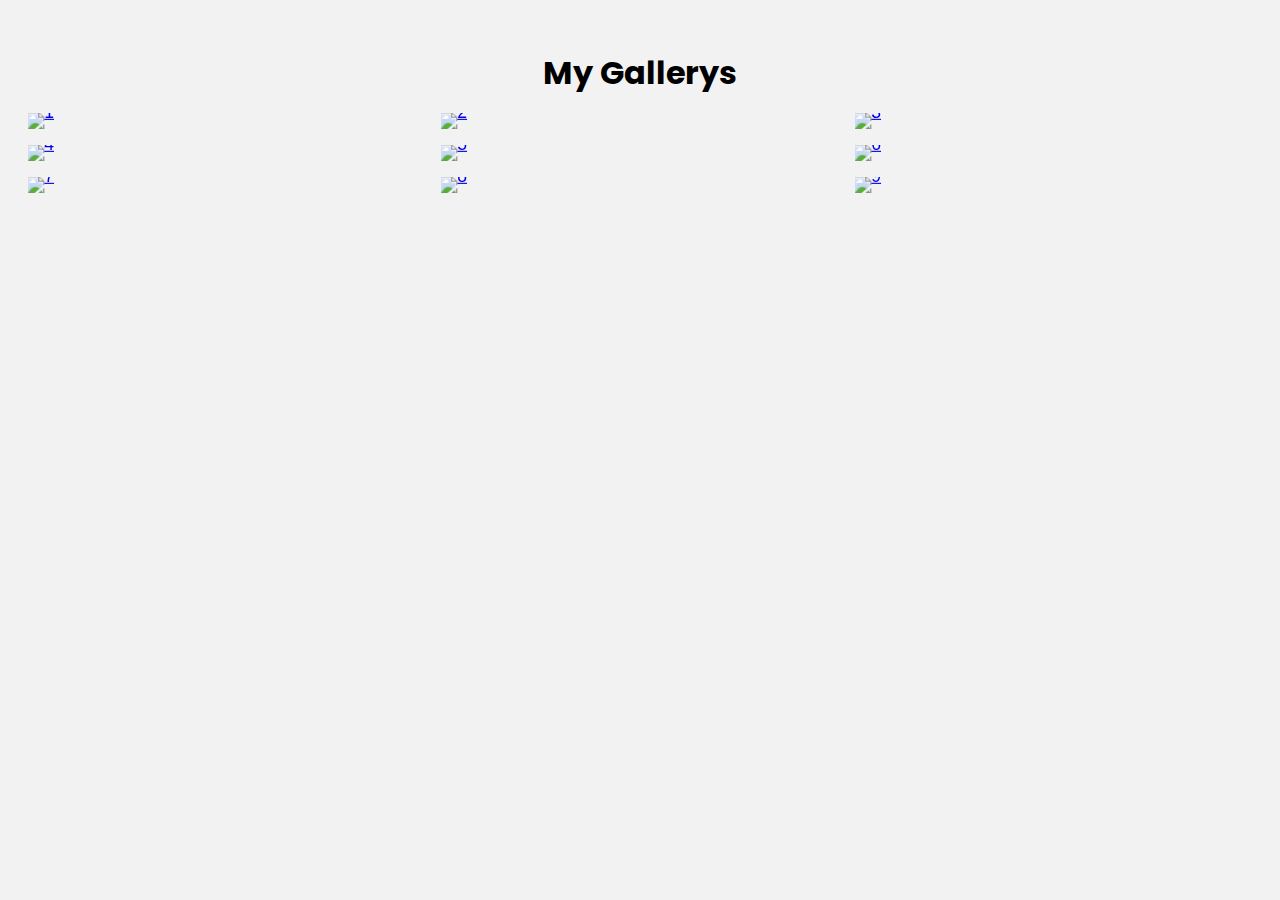
==== index.html @ b7904367 "Add files via upload" ====
<!DOCTYPE html>
<html lang="en">
<head>
    <meta charset="UTF-8">
    <meta http-equiv="X-UA-Compatible" content="IE=edge">
    <meta name="viewport" content="width=device-width, initial-scale=1.0">
    <title>Document</title>
    
    <!-- Style Font Import -->
    <link rel="preconnect" href="https://fonts.googleapis.com">
    <link rel="preconnect" href="https://fonts.gstatic.com" crossorigin>
    <link href="https://fonts.googleapis.com/css2?family=Poppins:wght@300&display=swap" rel="stylesheet">
    
    <!-- Include CSS -->
    <link rel="stylesheet" href="style.css">
    
    <!-- Contain Symbol Icon -->
    <link rel="icon" href="[data-uri]">
</head>
<body>
    <!-- Parent Container -->
    <div class="parent-page-listing">
        <h1>My Gallerys</h1>
        <!-- Grid Container -->
        <div class="grid-container">
          <!-- Image List Container -->
          <article id="01" class="image-listing">
            <!-- Image -->
            <a class="image-title" href="#">Indigo Wolf</a>
            <div class="image-image">
              <a href="#">
                  <img width="300" height="180" src="../Images/1.jpg" alt="1"></a>
            </div>
          </article>

          <article id="02" class="image-listing">
            <a class="image-title" href="#">Sumber Beach</a>
            <div class="image-image">
              <a href="#">
                  <img width="300" height="180" src="../Images/2.jpg" alt="2"></a>
            </div>
          </article>

          <article id="03" class="image-listing">
            <a class="image-title" href="#">Valley Of Mountain</a>
            <div class="image-image">
              <a href="#">
                  <img width="300" height="180" src="../Images/3.jpg" alt="3"></a>
            </div>
          </article>

          <article id="04" class="image-listing">
            <a class="image-title" href="#">Beach of Sea</a>
            <div class="image-image">
              <a href="#">
                  <img width="300" height="180" src="../Images/4.jpg" alt="4"></a>
            </div>
          </article>

          <article id="05" class="image-listing">
            <a class="image-title" href="#">Night Sky</a>
            <div class="image-image">
              <a href="#">
                  <img width="300" height="180" src="../Images/5.jpg" alt="5"></a>
            </div>
          </article>

          <article id="06" class="image-listing">
            <a class="image-title" href="#">Universe</a>
            <div class="image-image">
              <a href="#">
                  <img width="300" height="180" src="../Images/6.jpg" alt="6"></a>
            </div>
          </article>

          <article id="07" class="image-listing">
            <a class="image-title" href="#">Cube Brick</a>
            <div class="image-image">
              <a href="#">
                  <img width="300" height="180" src="../Images/7.jpg" alt="7"></a>
            </div>
          </article>

          <article id="08" class="image-listing">
            <a class="image-title" href="#">Satellite View</a>
            <div class="image-image">
              <a href="#">
                  <img width="300" height="180" src="../Images/8.jpg" alt="8"></a>
            </div>
          </article>

          <article id="09" class="image-listing">
            <a class="image-title" href="#">Evening</a>
            <div class="image-image">
              <a href="#">
                  <img width="300" height="180" src="../Images/9.jpg" alt="9"></a>
            </div>
          </article>
       
        </div>
        <!-- 그리드 컨테이너의 끝 -->
      
      </div>











    
</body>
</html>
---- style.css ----
body {
    padding: 20px;
    font-family: sans-serif;
    background: #f2f2f2;
}
img {
    width: 100%; /* need to overwrite inline dimensions */
    height: auto;
}
h1 {
    margin-bottom: .5em;
    text-align: center;
    font-family: 'Poppins', sans-serif;
    
}
.grid-container {
    display: grid;
    grid-template-columns: repeat(auto-fill, minmax(300px, 1fr));    grid-gap: 1em;
}

  /* hover styles */
.image-listing {
    position: relative;
}
.image-image {
    line-height: 0;
    overflow: hidden;
}
 
.image-image img {
    filter: blur(0px);
    transition: filter 0.3s ease-in;
    transform: scale(1.1);
}
  
.image-title {
    font-size: 1.5em;
    font-weight: bold;
    text-decoration: none;
    z-index: 1;
    position: absolute;
    height: 100%;
    width: 100%;
    top: 0;
    left: 0;
    opacity: 0;
    transition: opacity .5s;
    background: rgba(90,0,10,0.4);
    color: white;
    
    /* position the text in t’ middle*/
    display: flex;
    align-items: center;
    justify-content: center;
}
  
.image-listing:hover .image-title {
    opacity: 1;
}
  
.image-listing:hover .image-image img {
    filter: blur(2px);
}
  
  /* for touch screen devices */
@media (hover: none) { 
    .image-title {
      opacity: 1;
}
    .image-image img {
      filter: blur(2px);
  }
}
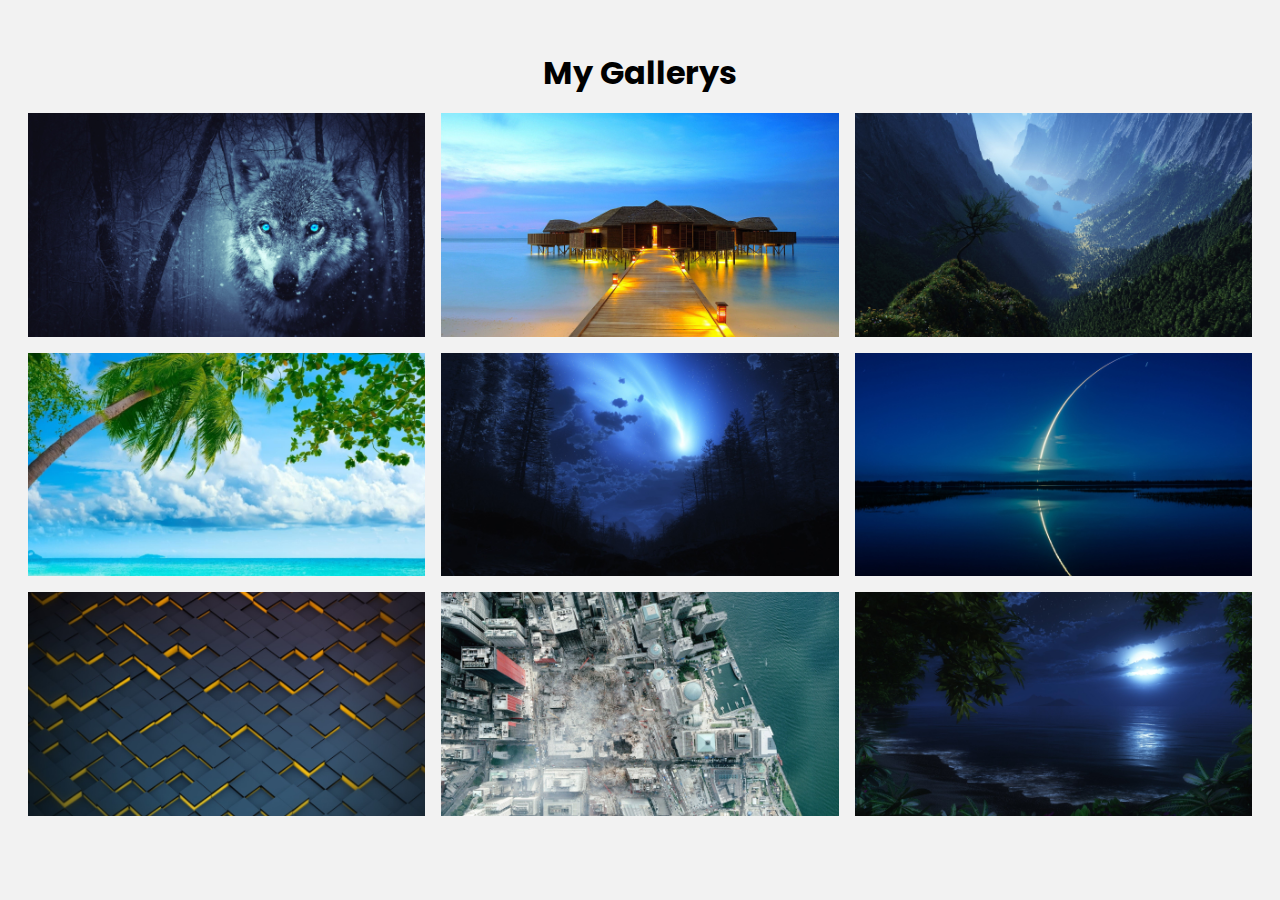
==== commit 0fb2bd75: "Update index.html" ====
--- a/index.html
+++ b/index.html
@@ -29,7 +29,7 @@
             <a class="image-title" href="#">Indigo Wolf</a>
             <div class="image-image">
               <a href="#">
-                  <img width="300" height="180" src="../Images/1.jpg" alt="1"></a>
+                  <img width="300" height="180" src="./Images/1.jpg" alt="1"></a>
             </div>
           </article>
 
@@ -37,7 +37,7 @@
             <a class="image-title" href="#">Sumber Beach</a>
             <div class="image-image">
               <a href="#">
-                  <img width="300" height="180" src="../Images/2.jpg" alt="2"></a>
+                  <img width="300" height="180" src="./Images/2.jpg" alt="2"></a>
             </div>
           </article>
 
@@ -45,7 +45,7 @@
             <a class="image-title" href="#">Valley Of Mountain</a>
             <div class="image-image">
               <a href="#">
-                  <img width="300" height="180" src="../Images/3.jpg" alt="3"></a>
+                  <img width="300" height="180" src="./Images/3.jpg" alt="3"></a>
             </div>
           </article>
 
@@ -53,7 +53,7 @@
             <a class="image-title" href="#">Beach of Sea</a>
             <div class="image-image">
               <a href="#">
-                  <img width="300" height="180" src="../Images/4.jpg" alt="4"></a>
+                  <img width="300" height="180" src="./Images/4.jpg" alt="4"></a>
             </div>
           </article>
 
@@ -61,7 +61,7 @@
             <a class="image-title" href="#">Night Sky</a>
             <div class="image-image">
               <a href="#">
-                  <img width="300" height="180" src="../Images/5.jpg" alt="5"></a>
+                  <img width="300" height="180" src="./Images/5.jpg" alt="5"></a>
             </div>
           </article>
 
@@ -69,7 +69,7 @@
             <a class="image-title" href="#">Universe</a>
             <div class="image-image">
               <a href="#">
-                  <img width="300" height="180" src="../Images/6.jpg" alt="6"></a>
+                  <img width="300" height="180" src="./Images/6.jpg" alt="6"></a>
             </div>
           </article>
 
@@ -77,7 +77,7 @@
             <a class="image-title" href="#">Cube Brick</a>
             <div class="image-image">
               <a href="#">
-                  <img width="300" height="180" src="../Images/7.jpg" alt="7"></a>
+                  <img width="300" height="180" src="./Images/7.jpg" alt="7"></a>
             </div>
           </article>
 
@@ -85,7 +85,7 @@
             <a class="image-title" href="#">Satellite View</a>
             <div class="image-image">
               <a href="#">
-                  <img width="300" height="180" src="../Images/8.jpg" alt="8"></a>
+                  <img width="300" height="180" src="./Images/8.jpg" alt="8"></a>
             </div>
           </article>
 
@@ -93,12 +93,12 @@
             <a class="image-title" href="#">Evening</a>
             <div class="image-image">
               <a href="#">
-                  <img width="300" height="180" src="../Images/9.jpg" alt="9"></a>
+                  <img width="300" height="180" src="./Images/9.jpg" alt="9"></a>
             </div>
           </article>
        
         </div>
-        <!-- 그리드 컨테이너의 끝 -->
+        <!-- End of Grid Container -->
       
       </div>
 
@@ -114,4 +114,4 @@
 
     
 </body>
-</html>+</html>
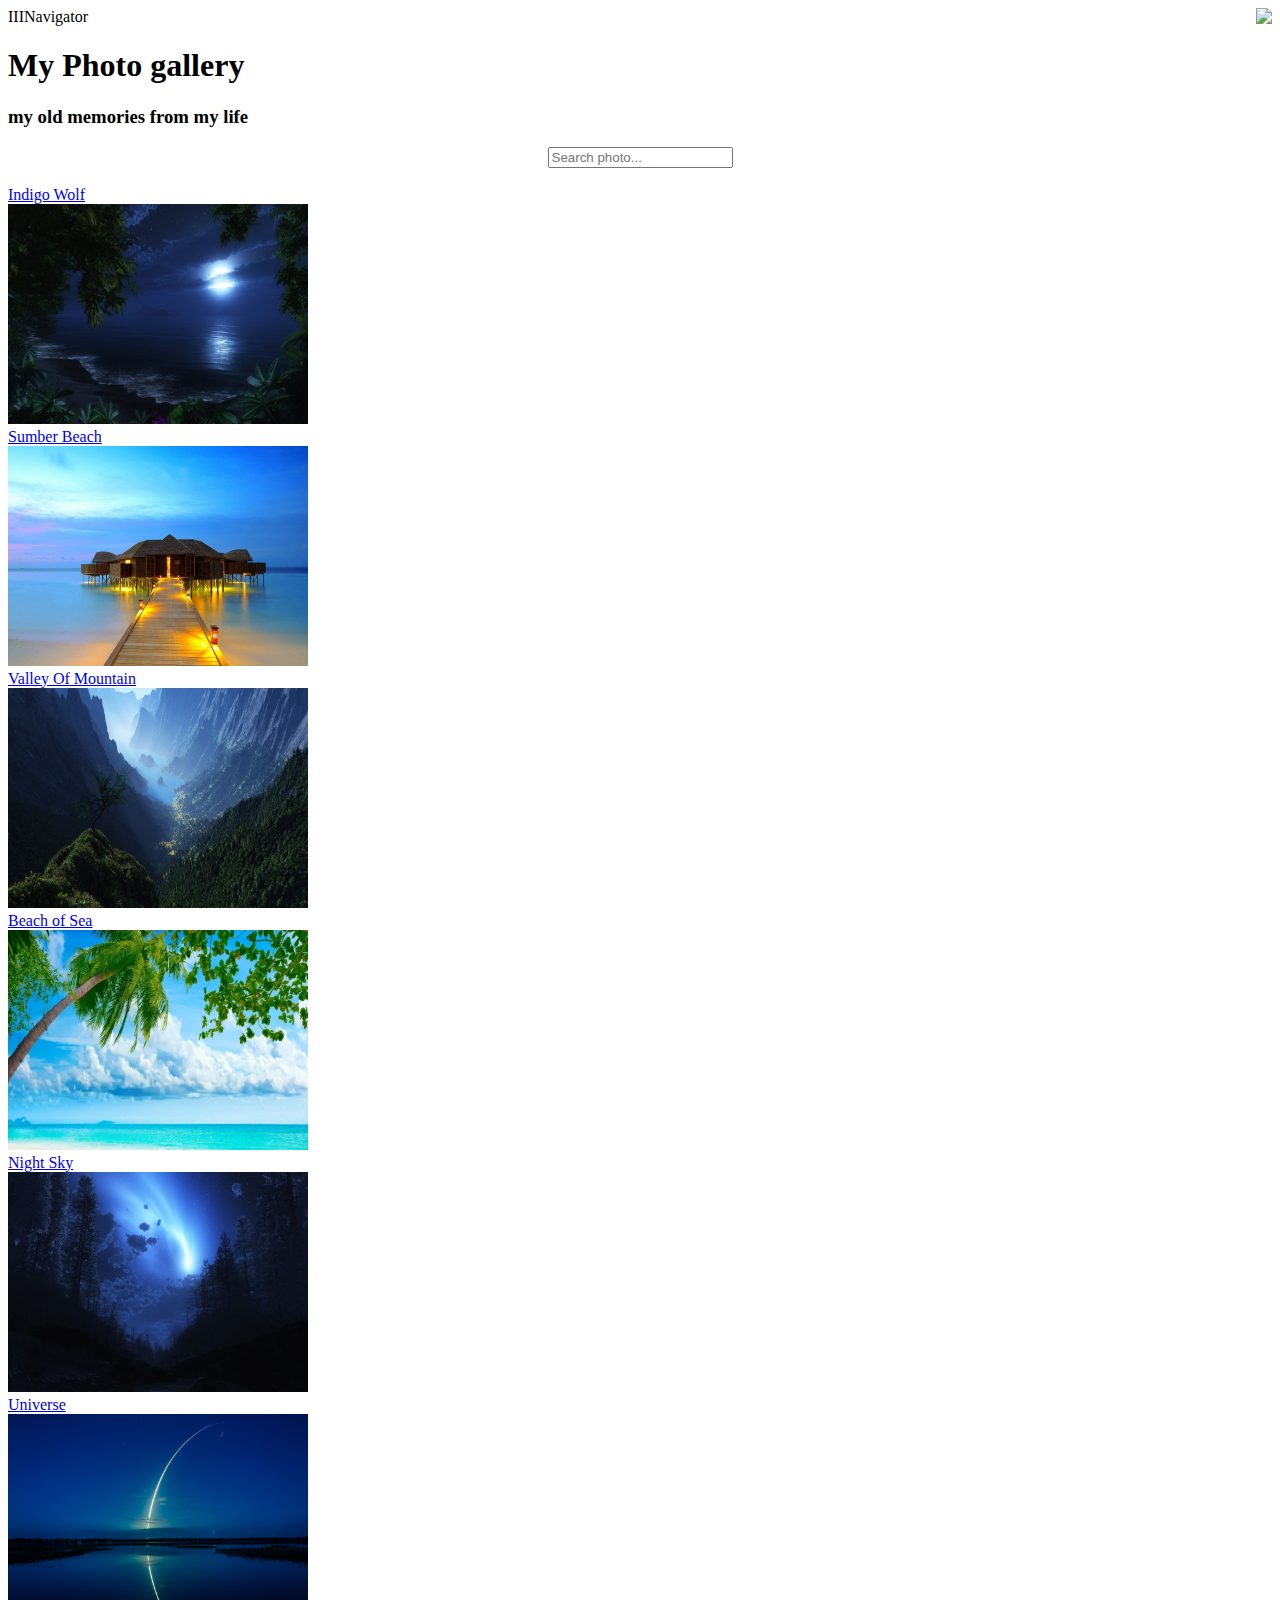
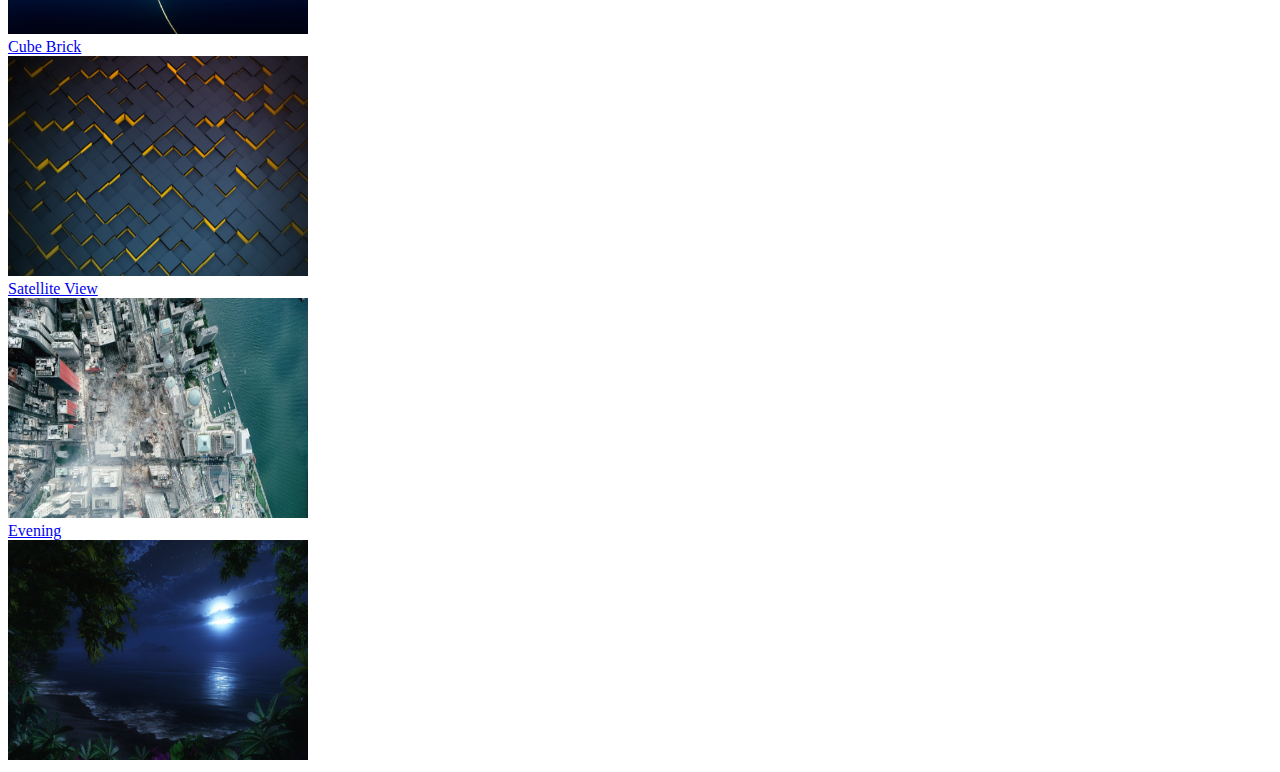
==== commit f47b859d: "Add files via upload" ====
--- a/index.html
+++ b/index.html
@@ -12,15 +12,35 @@
     <link href="https://fonts.googleapis.com/css2?family=Poppins:wght@300&display=swap" rel="stylesheet">
     
     <!-- Include CSS -->
-    <link rel="stylesheet" href="style.css">
+    <link rel="stylesheet" href="style copy.css">
     
     <!-- Contain Symbol Icon -->
     <link rel="icon" href="[data-uri]">
 </head>
+
+
+<header>
+
+  <div id=nav>
+    <span class=icon>III</span>Navigator
+    <img class=profile align=right src="https://dcimg5.dcinside.com/dccon.php?no=62b5df2be09d3ca567b1c5bc12d46b394aa3b1058c6e4d0ca41648b65fe2256e8004b17c0fe71c42abebbf4c0b31680f940ec563e703c4a6d72bc582ce82881f3d8cc7ddc0084f">
+  </div>
+
+</header>
+
+
+
+
+
 <body>
+    <h1>My Photo gallery</h1>
+    <h3>my old memories from my life</h3>
+    <div id=search>
+    <center><input type="text" id="select image" placeholder="Search photo..."></center><br>
+    </div>
     <!-- Parent Container -->
     <div class="parent-page-listing">
-        <h1>My Gallerys</h1>
+          
         <!-- Grid Container -->
         <div class="grid-container">
           <!-- Image List Container -->
@@ -29,7 +49,7 @@
             <a class="image-title" href="#">Indigo Wolf</a>
             <div class="image-image">
               <a href="#">
-                  <img width="300" height="180" src="./Images/1.jpg" alt="1"></a>
+                  <img width="300" height="220" src="../Images/9.jpg" alt="1"></a>
             </div>
           </article>
 
@@ -37,7 +57,7 @@
             <a class="image-title" href="#">Sumber Beach</a>
             <div class="image-image">
               <a href="#">
-                  <img width="300" height="180" src="./Images/2.jpg" alt="2"></a>
+                  <img width="300" height="220" src="../Images/2.jpg" alt="2"></a>
             </div>
           </article>
 
@@ -45,7 +65,7 @@
             <a class="image-title" href="#">Valley Of Mountain</a>
             <div class="image-image">
               <a href="#">
-                  <img width="300" height="180" src="./Images/3.jpg" alt="3"></a>
+                  <img width="300" height="220" src="../Images/3.jpg" alt="3"></a>
             </div>
           </article>
 
@@ -53,7 +73,7 @@
             <a class="image-title" href="#">Beach of Sea</a>
             <div class="image-image">
               <a href="#">
-                  <img width="300" height="180" src="./Images/4.jpg" alt="4"></a>
+                  <img width="300" height="220" src="../Images/4.jpg" alt="4"></a>
             </div>
           </article>
 
@@ -61,7 +81,7 @@
             <a class="image-title" href="#">Night Sky</a>
             <div class="image-image">
               <a href="#">
-                  <img width="300" height="180" src="./Images/5.jpg" alt="5"></a>
+                  <img width="300" height="220" src="../Images/5.jpg" alt="5"></a>
             </div>
           </article>
 
@@ -69,7 +89,7 @@
             <a class="image-title" href="#">Universe</a>
             <div class="image-image">
               <a href="#">
-                  <img width="300" height="180" src="./Images/6.jpg" alt="6"></a>
+                  <img width="300" height="220" src="../Images/6.jpg" alt="6"></a>
             </div>
           </article>
 
@@ -77,7 +97,7 @@
             <a class="image-title" href="#">Cube Brick</a>
             <div class="image-image">
               <a href="#">
-                  <img width="300" height="180" src="./Images/7.jpg" alt="7"></a>
+                  <img width="300" height="220" src="../Images/7.jpg" alt="7"></a>
             </div>
           </article>
 
@@ -85,7 +105,7 @@
             <a class="image-title" href="#">Satellite View</a>
             <div class="image-image">
               <a href="#">
-                  <img width="300" height="180" src="./Images/8.jpg" alt="8"></a>
+                  <img width="300" height="220" src="../Images/8.jpg" alt="8"></a>
             </div>
           </article>
 
@@ -93,7 +113,7 @@
             <a class="image-title" href="#">Evening</a>
             <div class="image-image">
               <a href="#">
-                  <img width="300" height="180" src="./Images/9.jpg" alt="9"></a>
+                  <img width="300" height="220" src="../Images/9.jpg" alt="9"></a>
             </div>
           </article>
        
@@ -101,17 +121,6 @@
         <!-- End of Grid Container -->
       
       </div>
-
-
-
-
-
-
-
-
-
-
-
     
 </body>
-</html>
+</html>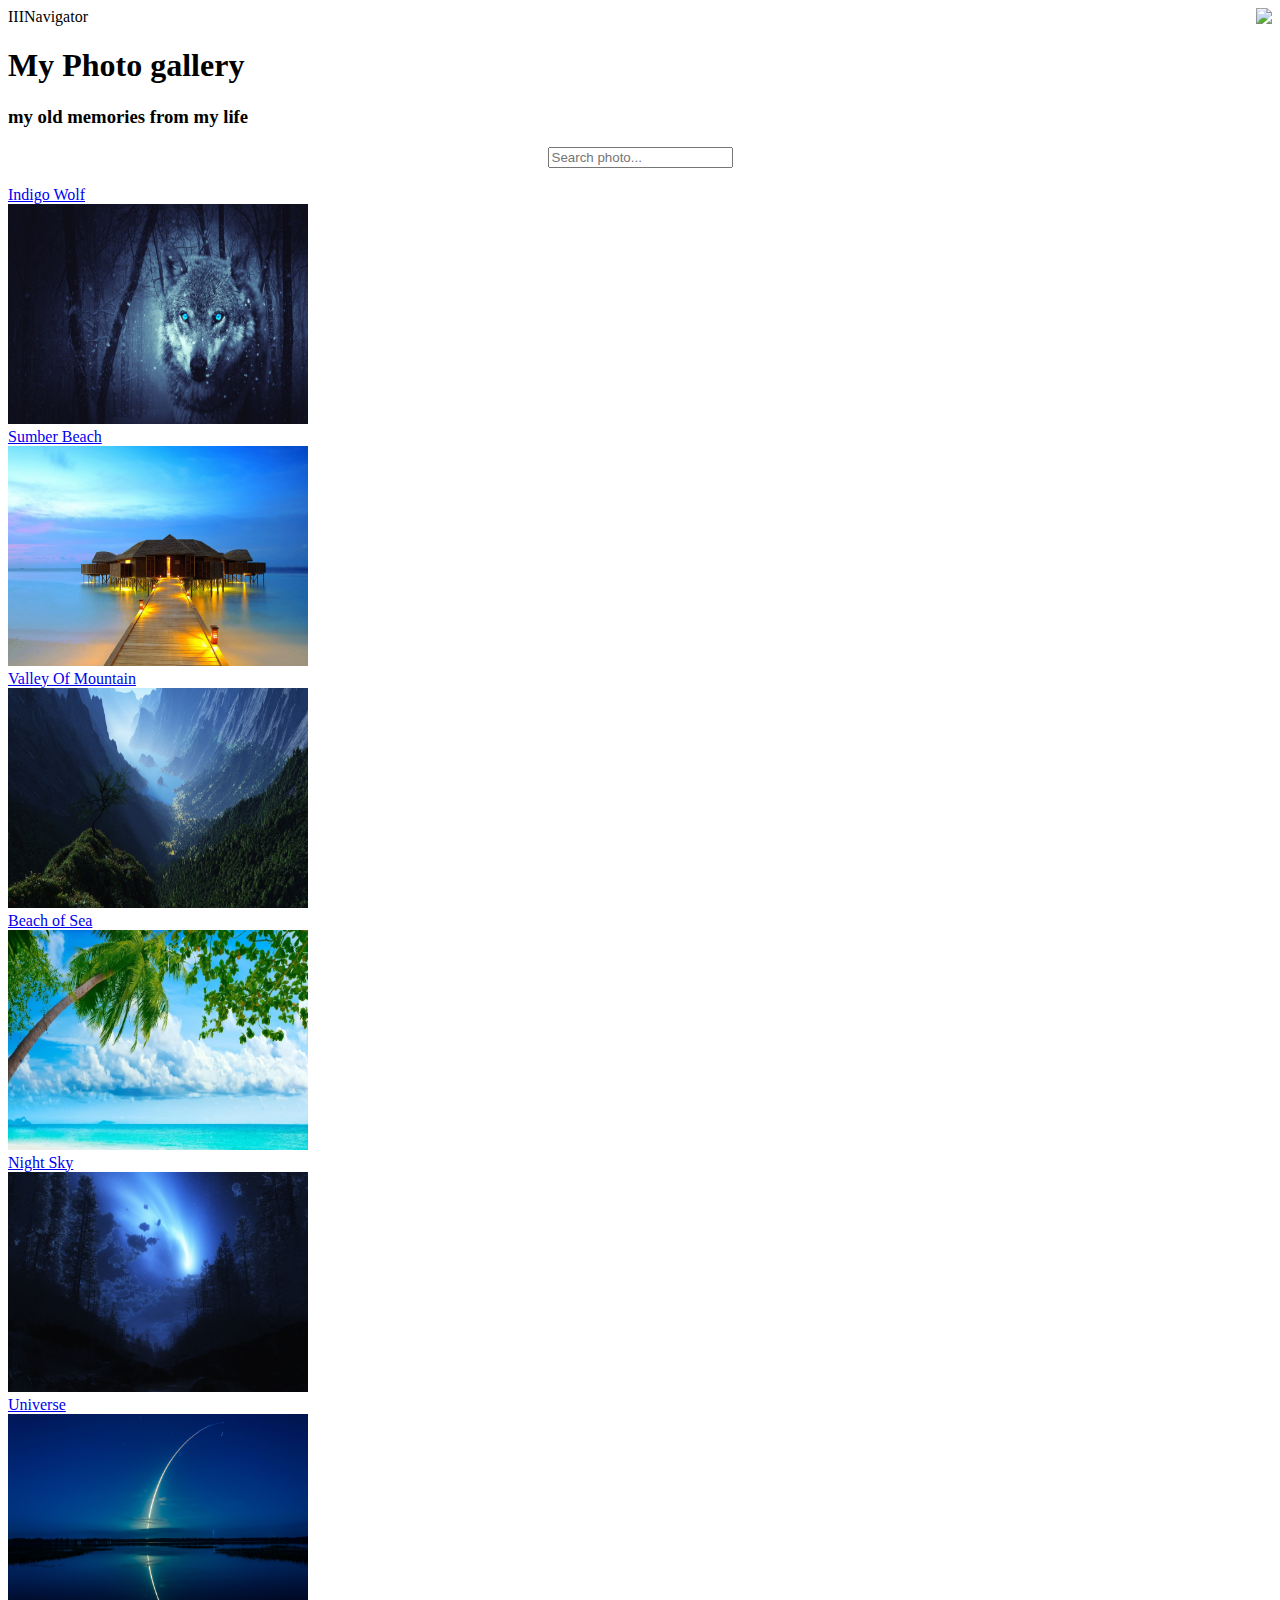
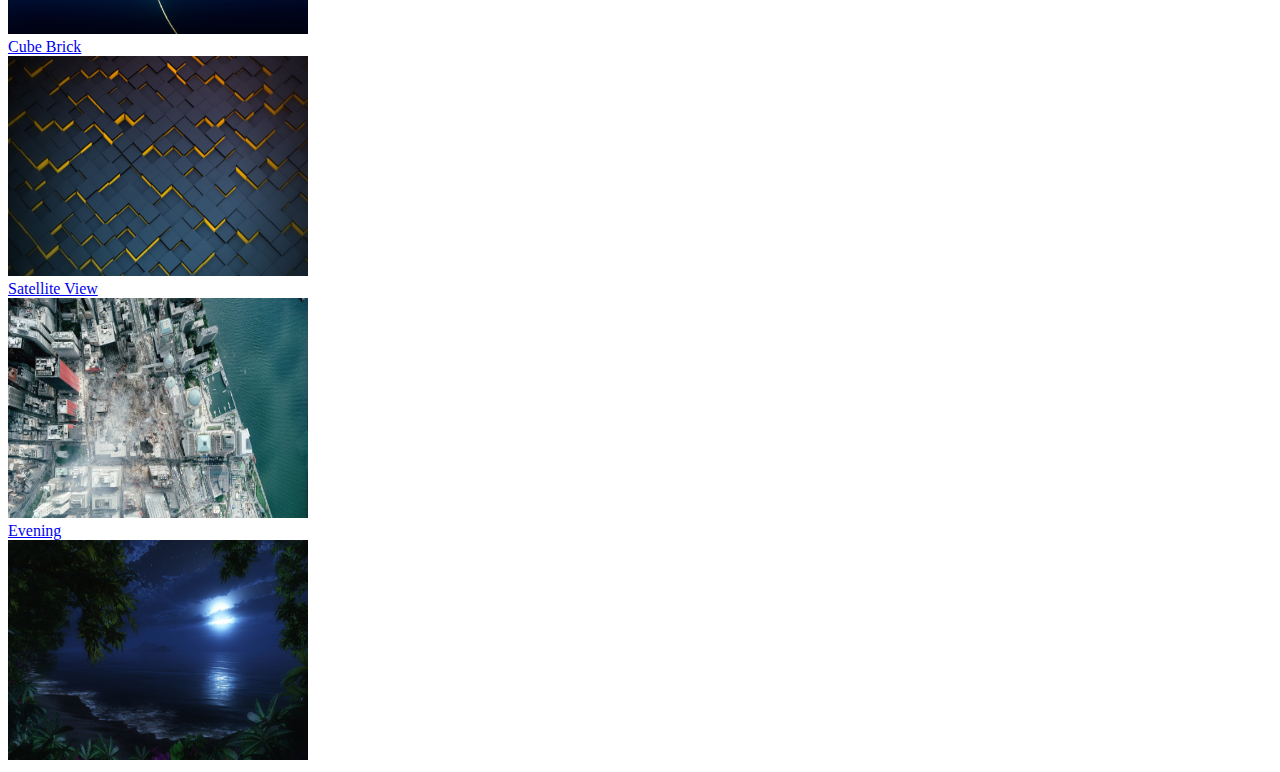
==== commit d4de3554: "Update index.html" ====
--- a/index.html
+++ b/index.html
@@ -49,7 +49,7 @@
             <a class="image-title" href="#">Indigo Wolf</a>
             <div class="image-image">
               <a href="#">
-                  <img width="300" height="220" src="../Images/9.jpg" alt="1"></a>
+                  <img width="300" height="220" src="./Images/1.jpg" alt="1"></a>
             </div>
           </article>
 
@@ -57,7 +57,7 @@
             <a class="image-title" href="#">Sumber Beach</a>
             <div class="image-image">
               <a href="#">
-                  <img width="300" height="220" src="../Images/2.jpg" alt="2"></a>
+                  <img width="300" height="220" src="./Images/2.jpg" alt="2"></a>
             </div>
           </article>
 
@@ -65,7 +65,7 @@
             <a class="image-title" href="#">Valley Of Mountain</a>
             <div class="image-image">
               <a href="#">
-                  <img width="300" height="220" src="../Images/3.jpg" alt="3"></a>
+                  <img width="300" height="220" src="./Images/3.jpg" alt="3"></a>
             </div>
           </article>
 
@@ -73,7 +73,7 @@
             <a class="image-title" href="#">Beach of Sea</a>
             <div class="image-image">
               <a href="#">
-                  <img width="300" height="220" src="../Images/4.jpg" alt="4"></a>
+                  <img width="300" height="220" src="./Images/4.jpg" alt="4"></a>
             </div>
           </article>
 
@@ -81,7 +81,7 @@
             <a class="image-title" href="#">Night Sky</a>
             <div class="image-image">
               <a href="#">
-                  <img width="300" height="220" src="../Images/5.jpg" alt="5"></a>
+                  <img width="300" height="220" src="./Images/5.jpg" alt="5"></a>
             </div>
           </article>
 
@@ -89,7 +89,7 @@
             <a class="image-title" href="#">Universe</a>
             <div class="image-image">
               <a href="#">
-                  <img width="300" height="220" src="../Images/6.jpg" alt="6"></a>
+                  <img width="300" height="220" src="./Images/6.jpg" alt="6"></a>
             </div>
           </article>
 
@@ -97,7 +97,7 @@
             <a class="image-title" href="#">Cube Brick</a>
             <div class="image-image">
               <a href="#">
-                  <img width="300" height="220" src="../Images/7.jpg" alt="7"></a>
+                  <img width="300" height="220" src="./Images/7.jpg" alt="7"></a>
             </div>
           </article>
 
@@ -105,7 +105,7 @@
             <a class="image-title" href="#">Satellite View</a>
             <div class="image-image">
               <a href="#">
-                  <img width="300" height="220" src="../Images/8.jpg" alt="8"></a>
+                  <img width="300" height="220" src="./Images/8.jpg" alt="8"></a>
             </div>
           </article>
 
@@ -113,7 +113,7 @@
             <a class="image-title" href="#">Evening</a>
             <div class="image-image">
               <a href="#">
-                  <img width="300" height="220" src="../Images/9.jpg" alt="9"></a>
+                  <img width="300" height="220" src="./Images/9.jpg" alt="9"></a>
             </div>
           </article>
        
@@ -123,4 +123,4 @@
       </div>
     
 </body>
-</html>+</html>
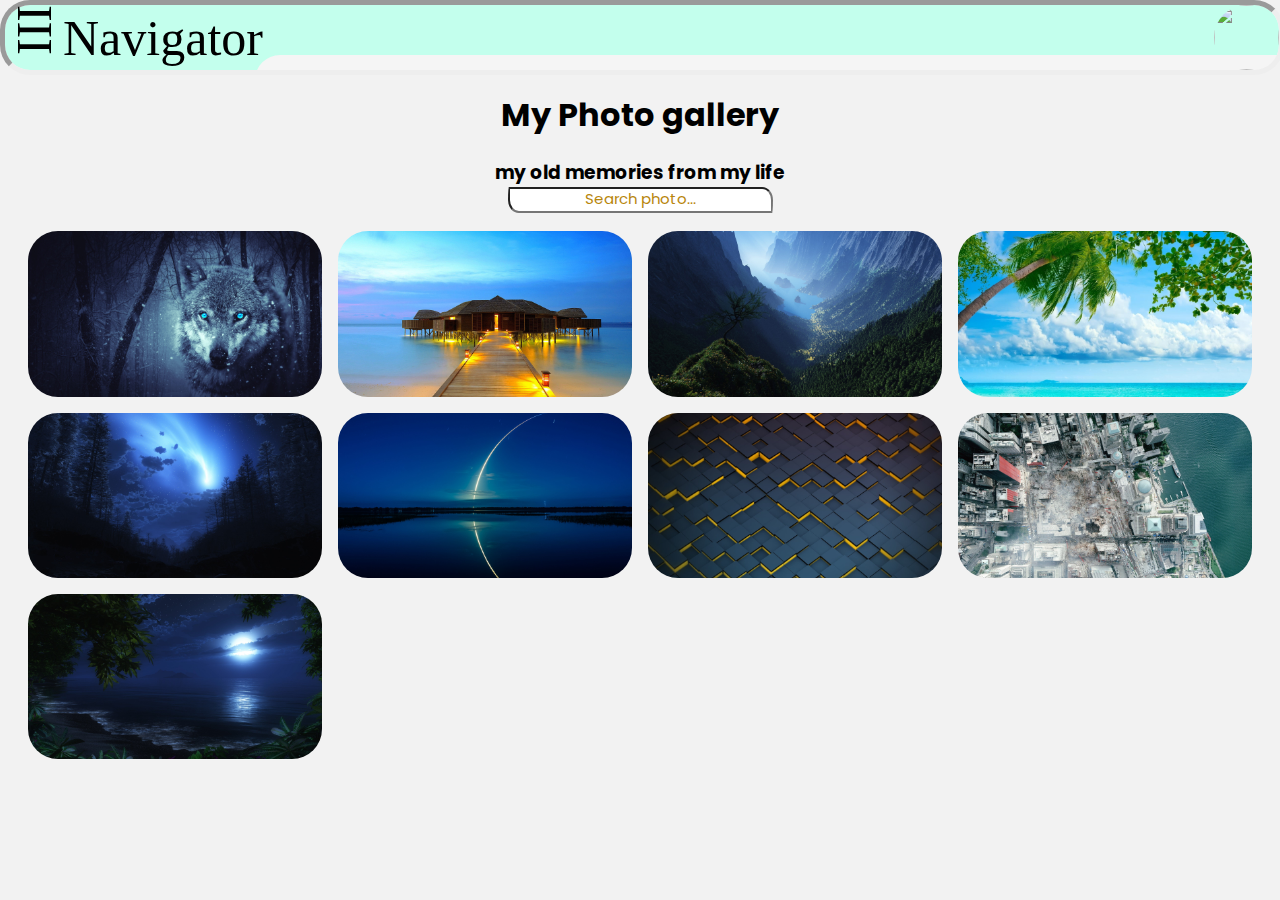
==== commit 5ceb40f4: "Add files via upload" ====
--- a/index.html
+++ b/index.html
@@ -12,7 +12,7 @@
     <link href="https://fonts.googleapis.com/css2?family=Poppins:wght@300&display=swap" rel="stylesheet">
     
     <!-- Include CSS -->
-    <link rel="stylesheet" href="style copy.css">
+    <link rel="stylesheet" href="style.css">
     
     <!-- Contain Symbol Icon -->
     <link rel="icon" href="[data-uri]">
@@ -27,10 +27,6 @@
   </div>
 
 </header>
-
-
-
-
 
 <body>
     <h1>My Photo gallery</h1>
@@ -122,5 +118,5 @@
       
       </div>
     
-</body>
-</html>
+  </body>
+</html>--- a/style.css
+++ b/style.css
@@ -0,0 +1,121 @@
+body {
+    padding: 20px;
+    /* font-family: impact; */
+    background: #f2f2f2;
+    margin-top: 50px;
+    
+}
+img {
+    width: 100%; 
+    height: auto;
+    scale: 1;
+}
+
+
+#nav{
+    background-color: whitesmoke ;
+    color: black;
+    font-size: 50px; 
+    width: 99.5%;
+    left: 0px;
+    top: 0px;
+    position: fixed;
+    z-index: 3;
+    text-overflow: 0;
+    border-width: thick;
+    border-style: inset;
+    border-radius: 30px;
+    box-shadow: inset 5em 1em rgb(195, 255, 237);
+}
+
+.icon{
+    font-family: impact;
+    color:black;
+    transform: rotate(0.5turn);
+    text-align: start;
+    writing-mode: vertical-rl;
+}
+
+.profile{
+    width: 65px;
+    height: 65px;
+    border-radius: 50%;
+    border-width: thick;
+    border-color: red rgba(170, 50, 220, .6) green;
+    
+}
+
+
+#search input::placeholder{
+    color: darkgoldenrod;
+    font-size: 15px;
+    
+}
+
+h1,h3,input {
+    margin-bottom: .0em;
+    text-align: center;
+    font-family: 'Poppins', sans-serif;
+    border-radius: 10px 100px / 120px;
+    
+}
+.grid-container {
+    display: grid;
+    grid-template-columns: repeat(auto-fill, minmax(250px, 1fr));    grid-gap: 1em;
+}
+
+  /* hover styles */
+.image-listing {
+    position: relative;
+}
+.image-image {
+    line-height: 0;
+    overflow: hidden;
+    border-radius: 30px;
+    border-color: black;
+}
+ 
+.image-image img {
+    filter: blur(0px);
+    transition: filter 0.3s ease-in;
+    transform: scale(1.1);
+}
+  
+.image-title { 
+    font-size: 1.5em;
+    font-weight: bold;
+    text-decoration: none;
+    z-index: 1;
+    position: absolute;
+    height: 100%;
+    width: 100%;
+    top: 0;
+    left: 0;
+    opacity: 0;
+    transition: opacity .5s;
+    background: rgba(90,0,10,0.4);
+    color: white;
+    
+    /* position the text in t’ middle*/
+    display: flex;
+    align-items: center;
+    justify-content: center;
+}
+  
+.image-listing:hover .image-title {
+    opacity: 1;
+}
+  
+.image-listing:hover .image-image img {
+    filter: blur(2px);
+}
+  
+  /* for touch screen devices */
+@media (hover: none) { 
+    .image-title {
+      opacity: 1;
+}
+    .image-image img {
+      filter: blur(2px);
+    }
+}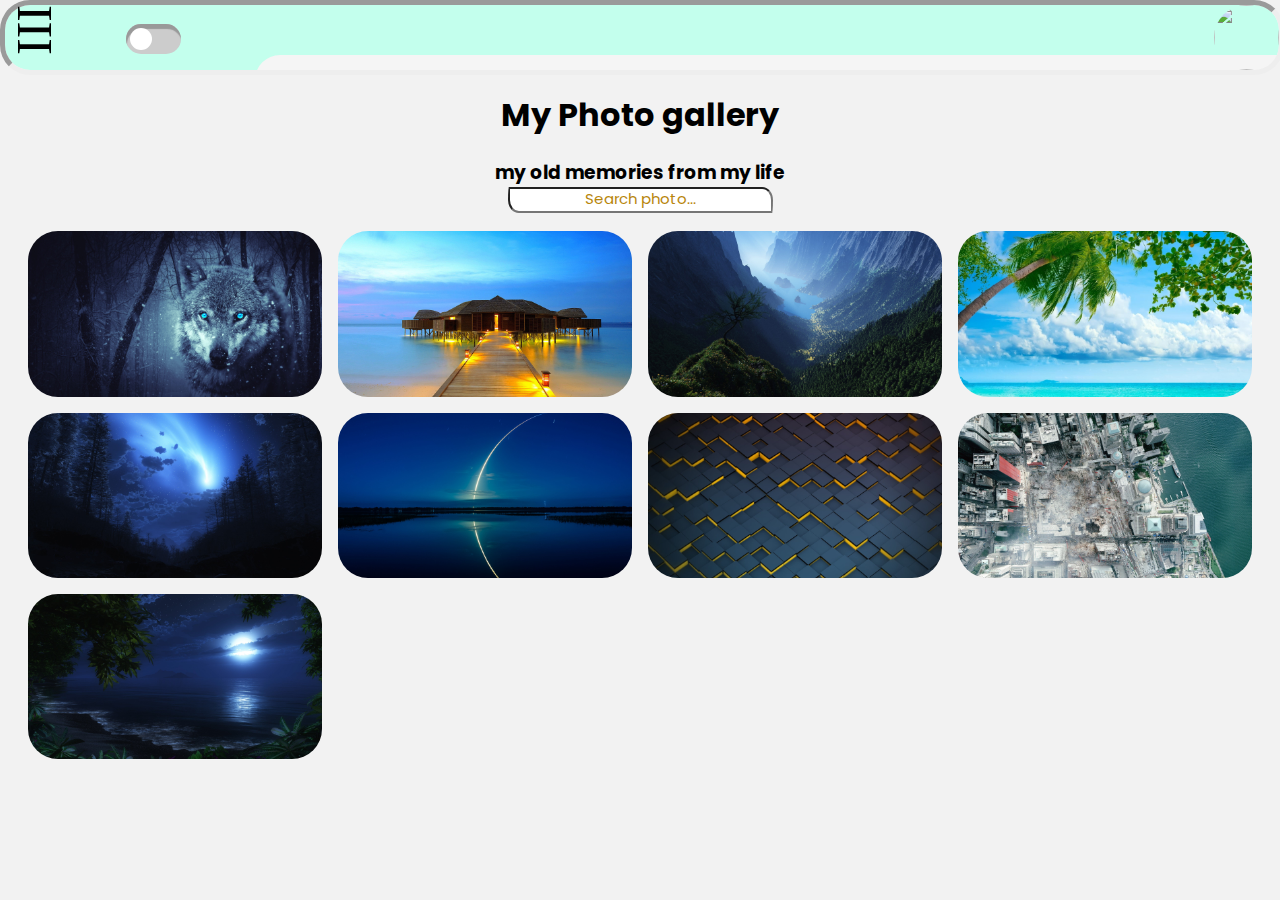
==== commit 52a70ea4: "Add files via upload" ====
--- a/index.html
+++ b/index.html
@@ -22,7 +22,8 @@
 <header>
 
   <div id=nav>
-    <span class=icon>III</span>Navigator
+    <span class=icon>III</span>
+    <label class="switch-button"><input type="checkbox" text-align=right> <span class="onoff-switch"></span> </label>
     <img class=profile align=right src="https://dcimg5.dcinside.com/dccon.php?no=62b5df2be09d3ca567b1c5bc12d46b394aa3b1058c6e4d0ca41648b65fe2256e8004b17c0fe71c42abebbf4c0b31680f940ec563e703c4a6d72bc582ce82881f3d8cc7ddc0084f">
   </div>
 
@@ -42,7 +43,7 @@
           <!-- Image List Container -->
           <article id="01" class="image-listing">
             <!-- Image -->
-            <a class="image-title" href="#">Indigo Wolf</a>
+            <a class="image-title" href="#">Coffee Date</a>
             <div class="image-image">
               <a href="#">
                   <img width="300" height="220" src="./Images/1.jpg" alt="1"></a>
--- a/style.css
+++ b/style.css
@@ -118,4 +118,51 @@
     .image-image img {
       filter: blur(2px);
     }
+}
+
+.switch-button { 
+    position: relative; 
+    display: inline-block; 
+    width: 55px; 
+    height: 30px;
+    top: 15px;
+    left: 50px;
+    
+} 
+.switch-button input { 
+    opacity: 0; 
+    width: 0; 
+    height: 0; 
+} 
+.onoff-switch { 
+    position: absolute; 
+    cursor: pointer; 
+    top: 0; 
+    left: 0; 
+    right: 0; 
+    bottom: 0; 
+    border-radius:20px; 
+    background-color: #ccc; 
+    box-shadow: inset 1px 5px 1px #999; 
+    -webkit-transition: .4s; 
+    transition: .4s; } 
+.onoff-switch:before { 
+    position: absolute; 
+    content: ""; 
+    height: 22px; 
+    width: 22px; 
+    left: 4px; 
+    bottom: 4px; 
+    background-color: #fff; 
+    -webkit-transition: .5s; 
+    transition: .4s; 
+    border-radius:20px; } 
+.switch-button input:checked + .onoff-switch { 
+    background-color: #F2D522; 
+    box-shadow: inset 1px 5px 1px #E3AE56; 
+} 
+.switch-button input:checked + .onoff-switch:before { 
+    -webkit-transform: translateX(26px); 
+    -ms-transform: translateX(26px); 
+    transform: translateX(26px); 
 }